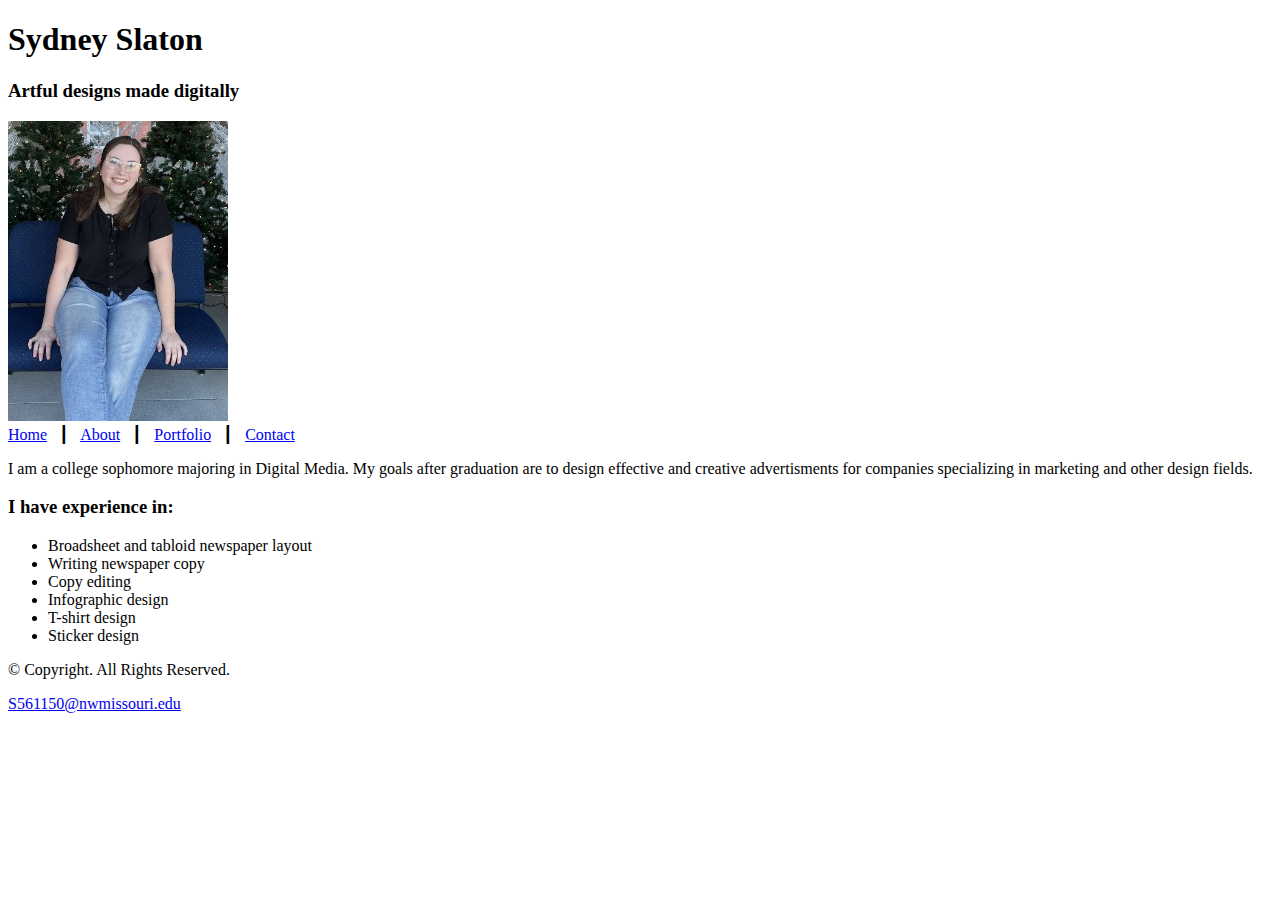
==== about.html @ 3eaae0e9 "Template, About, Contact" ====
<!DOCTYPE html>
<!--
Sydney Slaton
portfolio-project-SydneySlaton
2/13/25
-->
<html lang="en">

<head>
    <meta charset="UTF-8" />
    <title>Sydney's Portfolio: About</title>
</head>

<body>
    <header>
        <h1> Sydney Slaton</h1>
        <h3>Artful designs made digitally</h3>
        <img src="images/mewithxmastrees.JPG" alt="girl sitting down surrounded by christmas trees" height="300" width="220">

    </header>
    <nav>
        <a href="index.html">Home</a> &nbsp; &#9475; &nbsp;
        <a href="about.html">About</a> &nbsp; &#9475; &nbsp;
        <a href="portfolio.html">Portfolio</a> &nbsp; &#9475; &nbsp;
        <a href="contact.html">Contact</a>
    </nav>
    <!--Use the main for the content of the webpage-->
    <main>
        <div id="About">
            <p>I am a college sophomore majoring in Digital Media. My goals after graduation are to design effective and creative advertisments for companies specializing in marketing and other design fields. </p>
            <h3> I have experience in:</h3>
            <ul>
                <li>Broadsheet and tabloid newspaper layout</li>
                <li>Writing newspaper copy</li>
                <li>Copy editing</li>
                <li>Infographic design</li>
                <li>T-shirt design</li>
                <li>Sticker design</li>
            </ul>
        </div>
    </main>
    <footer>
        <p> &copy; Copyright. All Rights Reserved. </p>
        <a href="mailto:S561150@nwmissouri.edu">S561150@nwmissouri.edu</a>
    </footer>
</body>

</html>
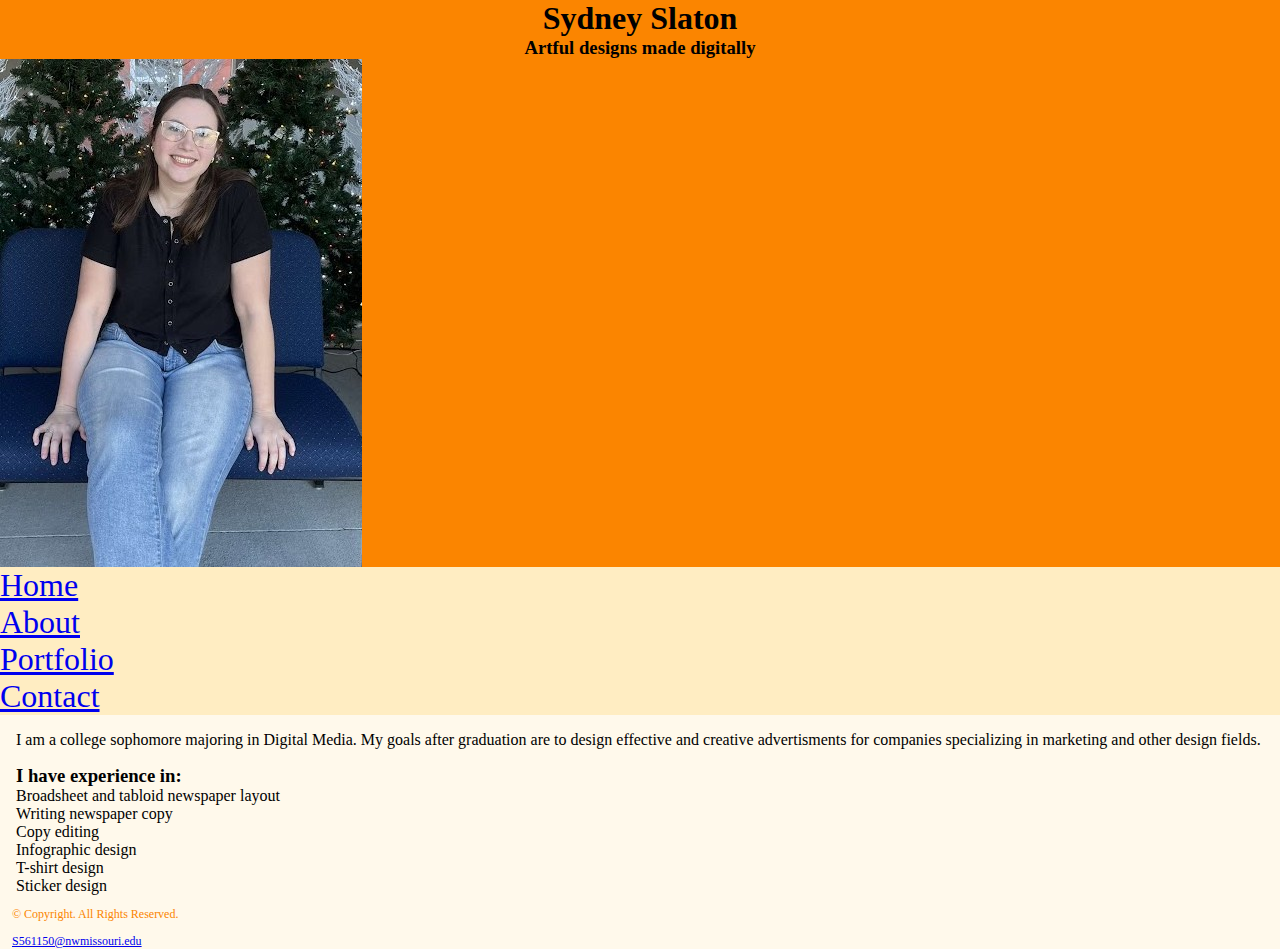
==== commit 80f66d32: "played with style sheet" ====
--- a/about.html
+++ b/about.html
@@ -8,6 +8,7 @@
 
 <head>
     <meta charset="UTF-8" />
+    <link rel="stylesheet" href="css/styles.css">
     <title>Sydney's Portfolio: About</title>
 </head>
 
@@ -15,14 +16,16 @@
     <header>
         <h1> Sydney Slaton</h1>
         <h3>Artful designs made digitally</h3>
-        <img src="images/mewithxmastrees.JPG" alt="girl sitting down surrounded by christmas trees" height="300" width="220">
+        <img src="images/mewithxmastrees.JPG" alt="girl sitting down surrounded by christmas trees">
 
     </header>
     <nav>
-        <a href="index.html">Home</a> &nbsp; &#9475; &nbsp;
-        <a href="about.html">About</a> &nbsp; &#9475; &nbsp;
-        <a href="portfolio.html">Portfolio</a> &nbsp; &#9475; &nbsp;
-        <a href="contact.html">Contact</a>
+         <ul>
+        <li><a href="index.html">Home</a></li>
+        <li><a href="about.html">About</a></li>
+        <li><a href="portfolio.html">Portfolio</a></li>
+        <li><a href="contact.html">Contact</a></li>
+        </ul>
     </nav>
     <!--Use the main for the content of the webpage-->
     <main>
--- a/css/styles.css
+++ b/css/styles.css
@@ -0,0 +1,61 @@
+/*Author: Sydney Slaton 
+ * Date: 2/20/25
+ * File Name: styles.css*/
+
+/*CSS Reset*/
+body, header, nav, main, footer, h1, h2, h3, div, img, ul {
+    margin: 0;
+    padding: 0;
+    border: 0;
+}
+
+
+/*Style rule for body and image*/
+body {
+    Background-color: #FFF9EB; 
+}
+img {
+    max-width: 100%; 
+    display: block;
+}
+
+/*Style rule for header*/
+header {
+    background-color: #FB8500;
+    width: 100%;
+    float: top; 
+    text-align-last: center;
+     font-family: Garamond, serif;
+}
+
+/*style rule for navigation area*/ 
+nav {
+    width: 100;
+    background-color: #FFEDC2;
+    font-family: Garamond, serif;
+  float: center; 
+    font-size: 2em
+}
+ul {
+    list-style-type: none;
+    display: inline-block;
+}
+
+/* style rule for main content*/
+main {
+    clear: left;
+    background-color: #FFF9EB; 
+    padding: 0 1em;
+    font-family: Garamond, serif;
+    font-size: 0 1em 
+}
+
+/*style rule for footer content*/
+footer {
+    font-size: 0.75em;
+    text-align: left;
+    color: #FB8500;
+    padding: 0 1em
+}
+
+
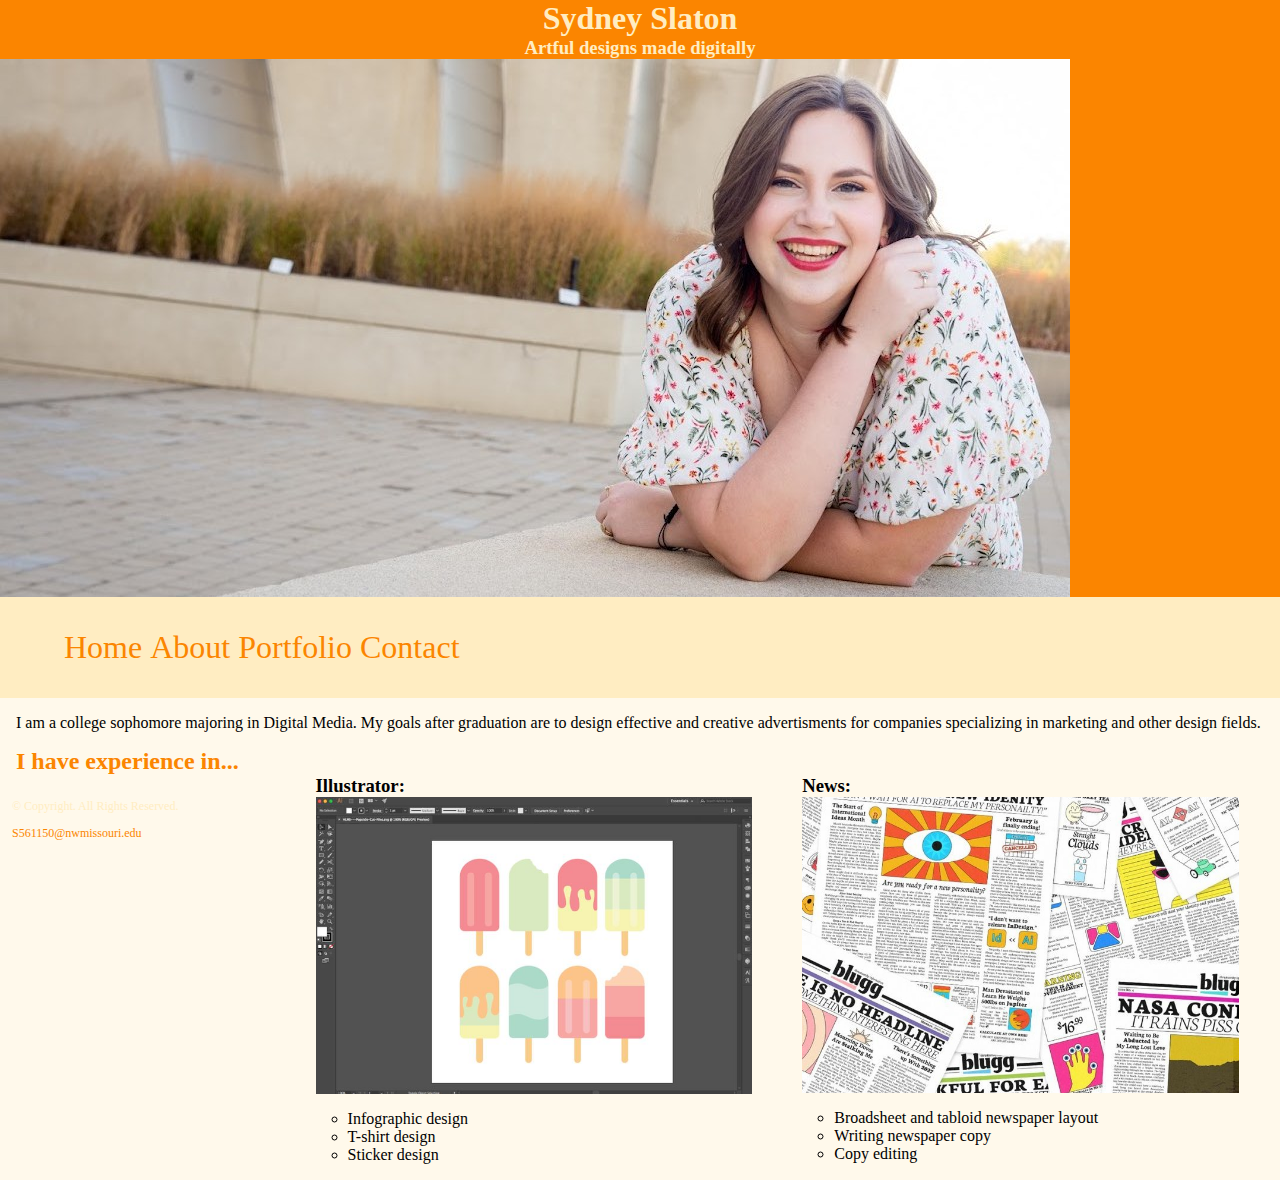
==== commit c135a879: "finished css" ====
--- a/about.html
+++ b/about.html
@@ -16,7 +16,7 @@
     <header>
         <h1> Sydney Slaton</h1>
         <h3>Artful designs made digitally</h3>
-        <img src="images/mewithxmastrees.JPG" alt="girl sitting down surrounded by christmas trees">
+        <img src="images/meinkc.JPG" alt="Sydney smiling in front of a music hall">
 
     </header>
     <nav>
@@ -31,15 +31,26 @@
     <main>
         <div id="About">
             <p>I am a college sophomore majoring in Digital Media. My goals after graduation are to design effective and creative advertisments for companies specializing in marketing and other design fields. </p>
-            <h3> I have experience in:</h3>
+            <h2> I have experience in...</h2>
+    
+      <div id= "News"><h3>News:</h3>
+        <img src="images/newspapers.jpg" alt= "multiple newspapers layered on top of each other">
             <ul>
                 <li>Broadsheet and tabloid newspaper layout</li>
                 <li>Writing newspaper copy</li>
                 <li>Copy editing</li>
-                <li>Infographic design</li>
+            </ul>
+       </div>
+            
+    <div id= "Illustrator">
+        <h3>Illustrator:</h3>
+        <img src="images/adobeillustrator.jpg" alt= "screenshot of adobe illustrator that shows ice cream images being designed">
+            <ul>
+            <li>Infographic design</li>
                 <li>T-shirt design</li>
                 <li>Sticker design</li>
             </ul>
+        </div>
         </div>
     </main>
     <footer>
--- a/css/styles.css
+++ b/css/styles.css
@@ -10,18 +10,19 @@
 }
 
 
-/*Style rule for body and image*/
+/* 1 Style rule for body and image*/
 body {
     Background-color: #FFF9EB; 
 }
 img {
     max-width: 100%; 
-    display: block;
+    display: block; 
 }
 
-/*Style rule for header*/
+/* Style rule for header*/
 header {
     background-color: #FB8500;
+    color: #FFEDC2;
     width: 100%;
     float: top; 
     text-align-last: center;
@@ -32,13 +33,16 @@
 nav {
     width: 100;
     background-color: #FFEDC2;
-    font-family: Garamond, serif;
-  float: center; 
-    font-size: 2em
+    font-family: Garamond, serif; 
+    font-size: 2em;
+    list-style-type: none; 
+    margin: 0;
+    padding: 0; 
 }
-ul {
+nav li {
     list-style-type: none;
-    display: inline-block;
+    display: inline;
+    font-size: 1em;
 }
 
 /* style rule for main content*/
@@ -54,8 +58,50 @@
 footer {
     font-size: 0.75em;
     text-align: left;
-    color: #FB8500;
-    padding: 0 1em
+    color: #FFEDC2;
+    padding: 0 1em;
+    padding-bottom: 1em;
+    padding-top: 1em
 }
 
+/*Style rule for links*/
+a {
+    color: #FB8500;
+    text-decoration: none;
+}
+/*visited links*/
+a:visited {
+    color: #E36414;
+    text-decoration:none;
+}
+a:hover {
+    text-decoration: underline;
+    color: #E36414
+}
 
+/* style rule for unordered lists*/
+ul {
+    list-style-type: circle;
+    margin-left: 2em;
+    padding-top: 1em;
+    padding-bottom: 1em
+}
+
+/*style rule for heading 2*/ 
+h2 {
+    color: #FB8500;
+}
+
+/*Style rule for ids */ 
+#News, #Illustrator {
+    width: 35%;
+    float: right; 
+    margin: 0 2%;
+}
+
+/* style rule for class selector*/
+.action {
+    font-size: 1.5em;
+    color: #FB8500;
+    font-style: italic;
+}